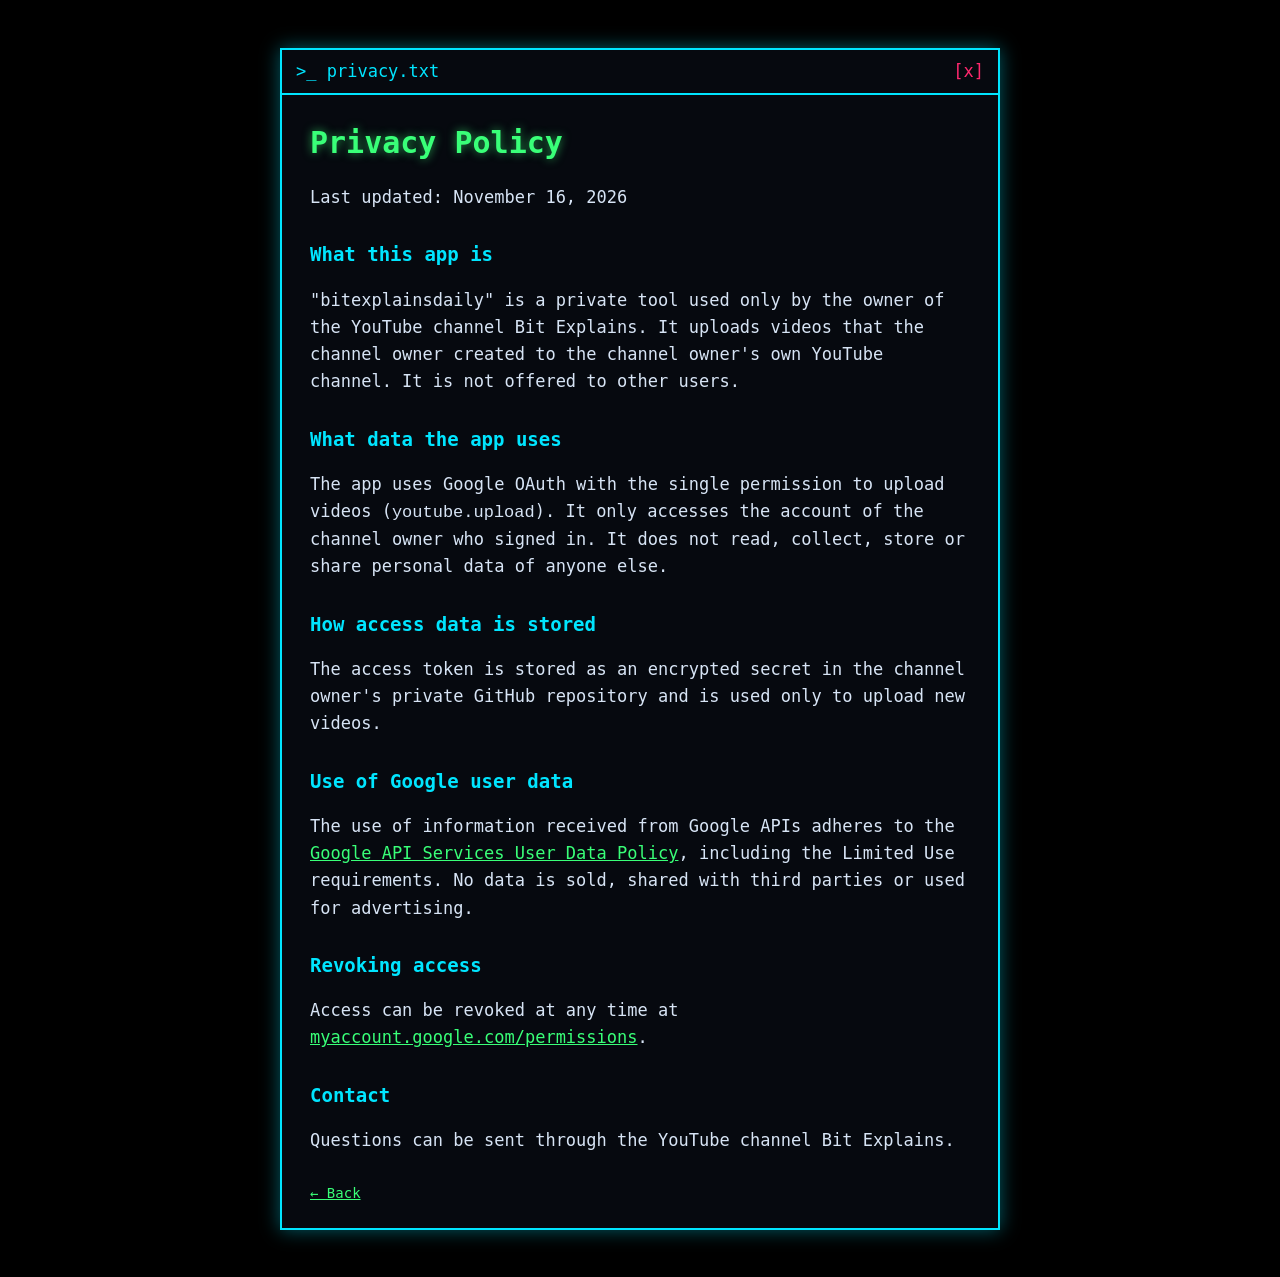
==== privacy.html @ c459d7a7 "Added main Files" ====
<!DOCTYPE html>
<html lang="en">
<head>
<meta charset="utf-8">
<meta name="viewport" content="width=device-width, initial-scale=1">
<title>Privacy Policy – Bit Explains</title>
<link rel="stylesheet" href="style.css">
</head>
<body>
<main>
  <div class="win">
    <div class="bar"><span>&gt;_ privacy.txt</span><span>[x]</span></div>
    <div class="body">
      <h1>Privacy Policy</h1>
      <p>Last updated: November 16, 2026</p>

      <h2>What this app is</h2>
      <p>"bitexplainsdaily" is a private tool used only by the owner of the YouTube channel
         Bit Explains. It uploads videos that the channel owner created to the channel owner's
         own YouTube channel. It is not offered to other users.</p>

      <h2>What data the app uses</h2>
      <p>The app uses Google OAuth with the single permission to upload videos
         (<code>youtube.upload</code>). It only accesses the account of the channel owner who
         signed in. It does not read, collect, store or share personal data of anyone else.</p>

      <h2>How access data is stored</h2>
      <p>The access token is stored as an encrypted secret in the channel owner's private
         GitHub repository and is used only to upload new videos.</p>

      <h2>Use of Google user data</h2>
      <p>The use of information received from Google APIs adheres to the
         <a href="https://developers.google.com/terms/api-services-user-data-policy">Google API
         Services User Data Policy</a>, including the Limited Use requirements. No data is sold,
         shared with third parties or used for advertising.</p>

      <h2>Revoking access</h2>
      <p>Access can be revoked at any time at
         <a href="https://myaccount.google.com/permissions">myaccount.google.com/permissions</a>.</p>

      <h2>Contact</h2>
      <p>Questions can be sent through the YouTube channel Bit Explains.</p>

      <footer><a href="index.html">&larr; Back</a></footer>
    </div>
  </div>
</main>
</body>
</html>
---- style.css ----
body{margin:0;background:#000;color:#d7e4f5;font:17px/1.6 "DejaVu Sans Mono",Consolas,Menlo,monospace}
main{max-width:720px;margin:0 auto;padding:48px 20px}
.win{border:2px solid #00e5ff;box-shadow:0 0 18px #00e5ff66;background:#06090f}
.bar{display:flex;justify-content:space-between;padding:8px 14px;border-bottom:2px solid #00e5ff;color:#00e5ff}
.bar span:last-child{color:#ff286e}
.body{padding:24px 28px}
h1{color:#39ff78;text-shadow:0 0 10px #39ff7899;font-size:30px;margin:0 0 8px}
h2{color:#00e5ff;font-size:19px;margin:28px 0 6px}
a{color:#39ff78}
.face{font-size:64px;color:#39ff78;text-shadow:0 0 14px #39ff78aa;margin:8px 0 18px}
footer{margin-top:28px;font-size:14px;color:#7888a0}
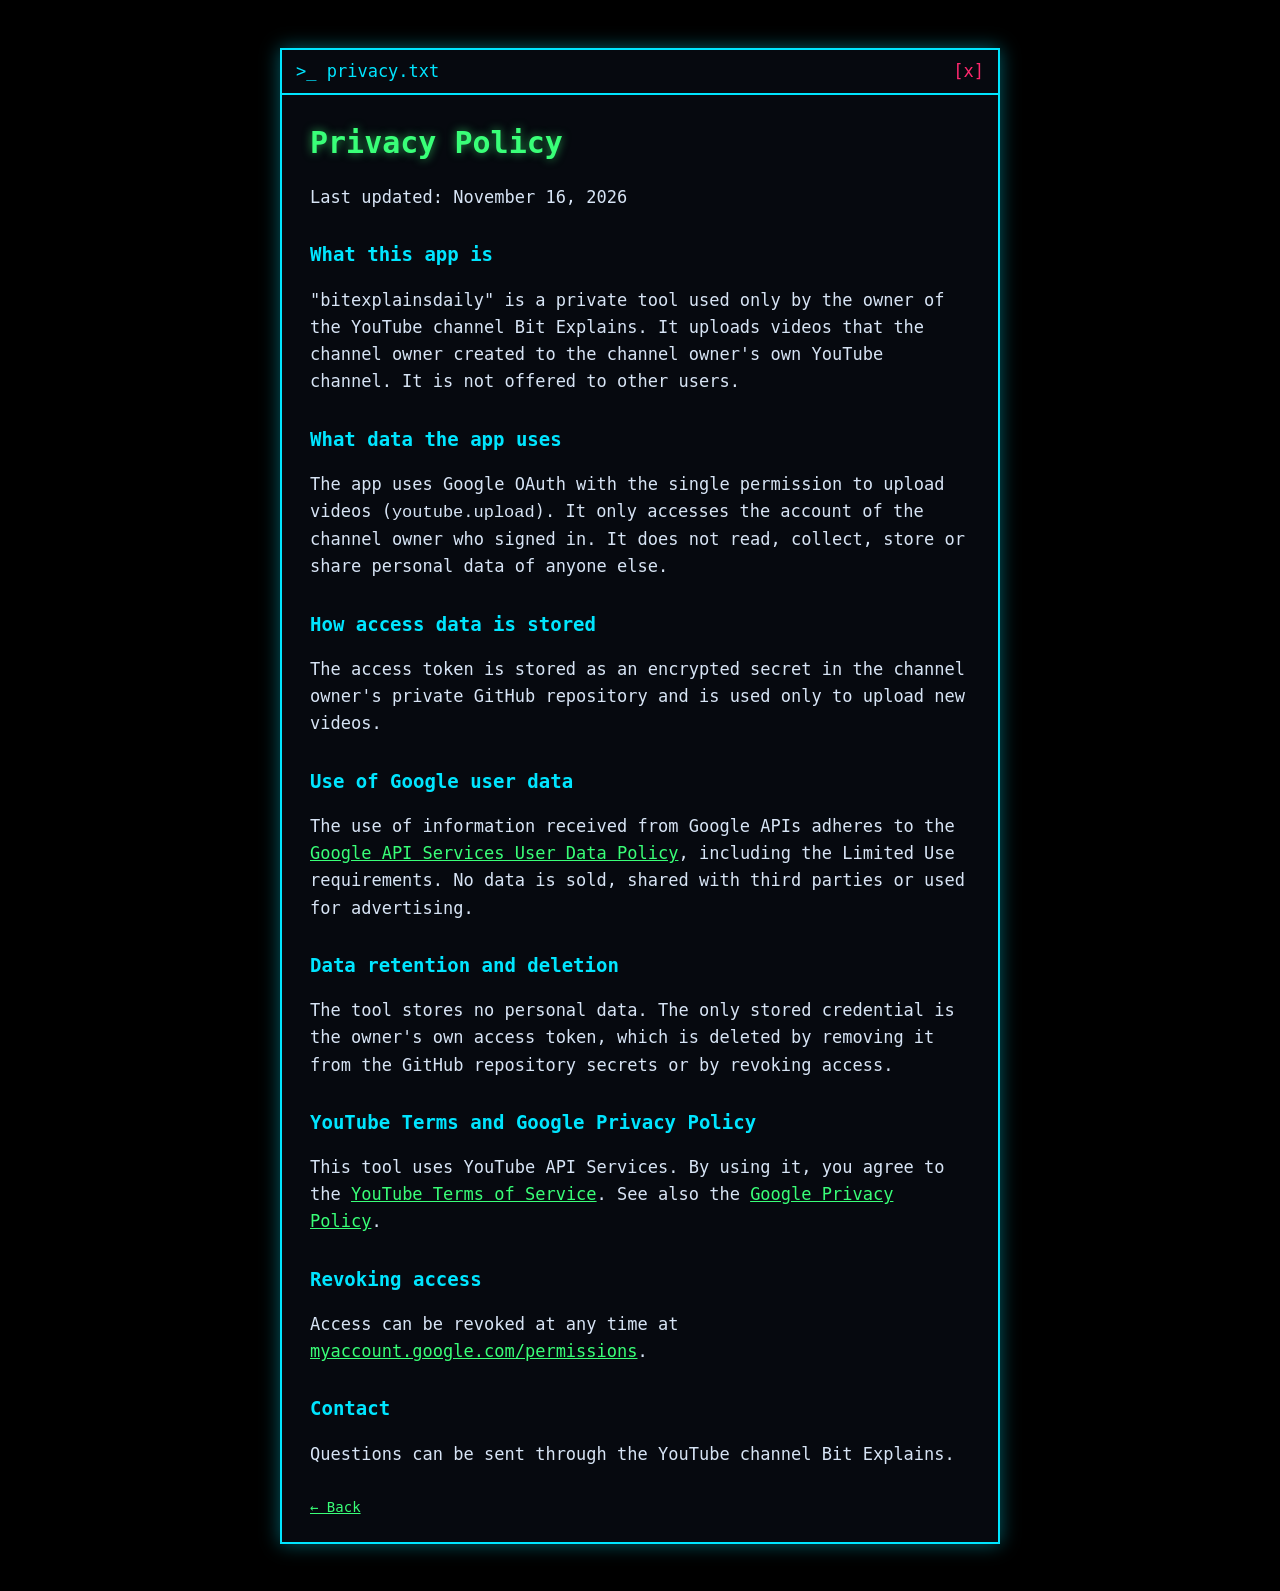
==== commit 8f7d5441: "Add files via upload" ====
--- a/privacy.html
+++ b/privacy.html
@@ -34,6 +34,15 @@
          Services User Data Policy</a>, including the Limited Use requirements. No data is sold,
          shared with third parties or used for advertising.</p>
 
+      <h2>Data retention and deletion</h2>
+      <p>The tool stores no personal data. The only stored credential is the owner's own access token,
+         which is deleted by removing it from the GitHub repository secrets or by revoking access.</p>
+
+      <h2>YouTube Terms and Google Privacy Policy</h2>
+      <p>This tool uses YouTube API Services. By using it, you agree to the
+         <a href="https://www.youtube.com/t/terms">YouTube Terms of Service</a>. See also the
+         <a href="https://policies.google.com/privacy">Google Privacy Policy</a>.</p>
+
       <h2>Revoking access</h2>
       <p>Access can be revoked at any time at
          <a href="https://myaccount.google.com/permissions">myaccount.google.com/permissions</a>.</p>
